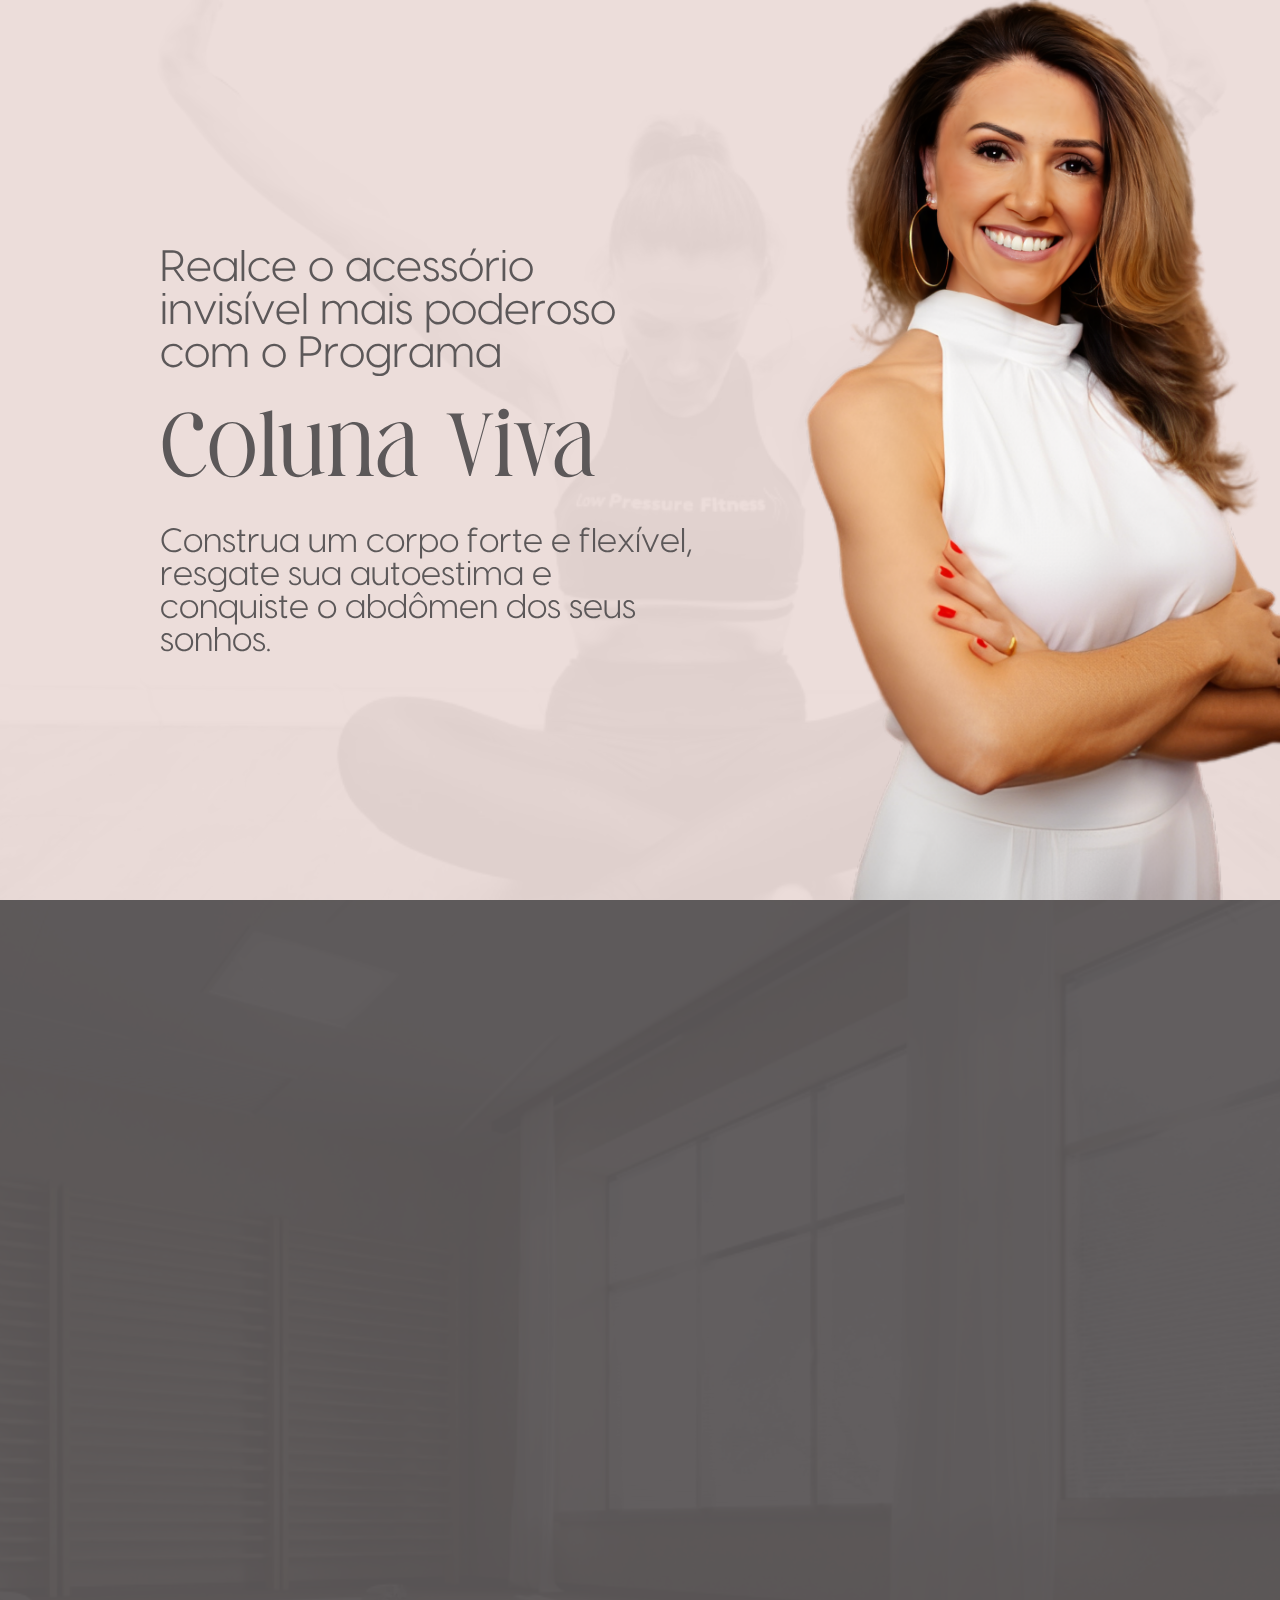
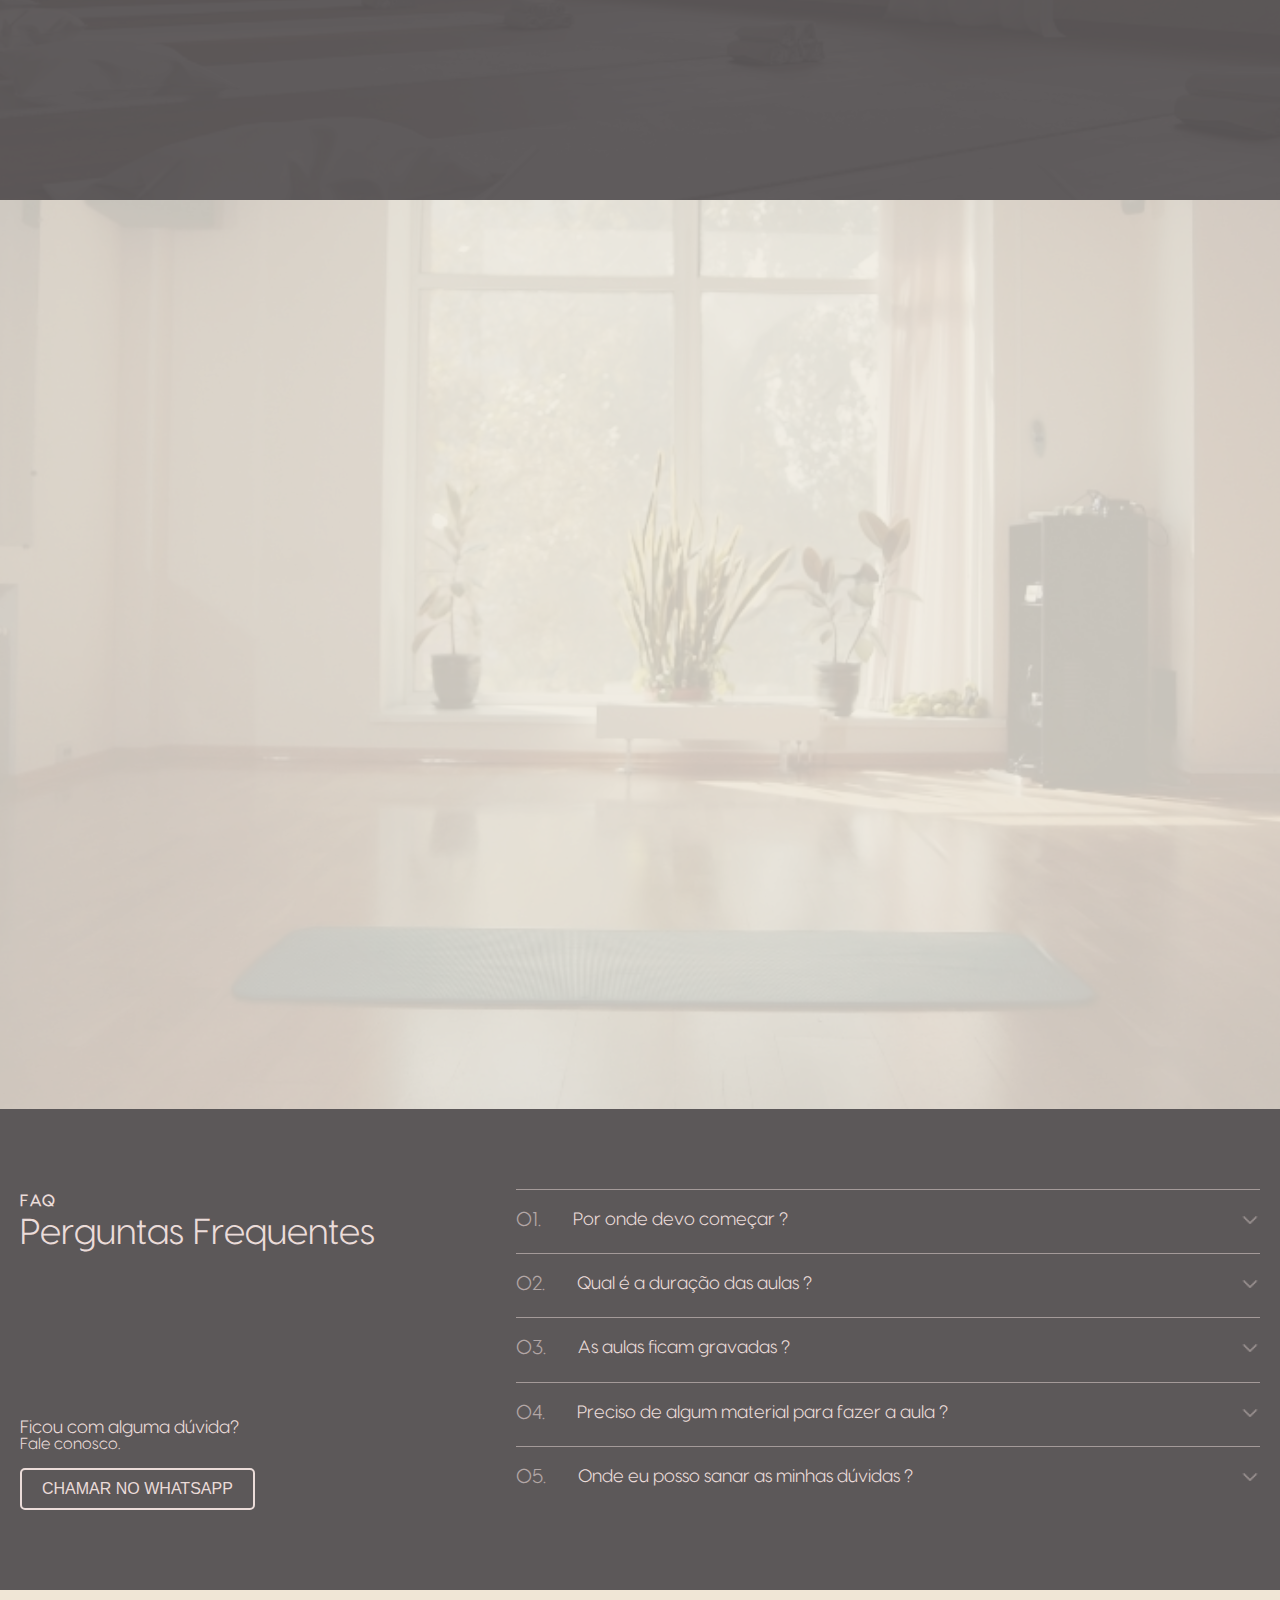
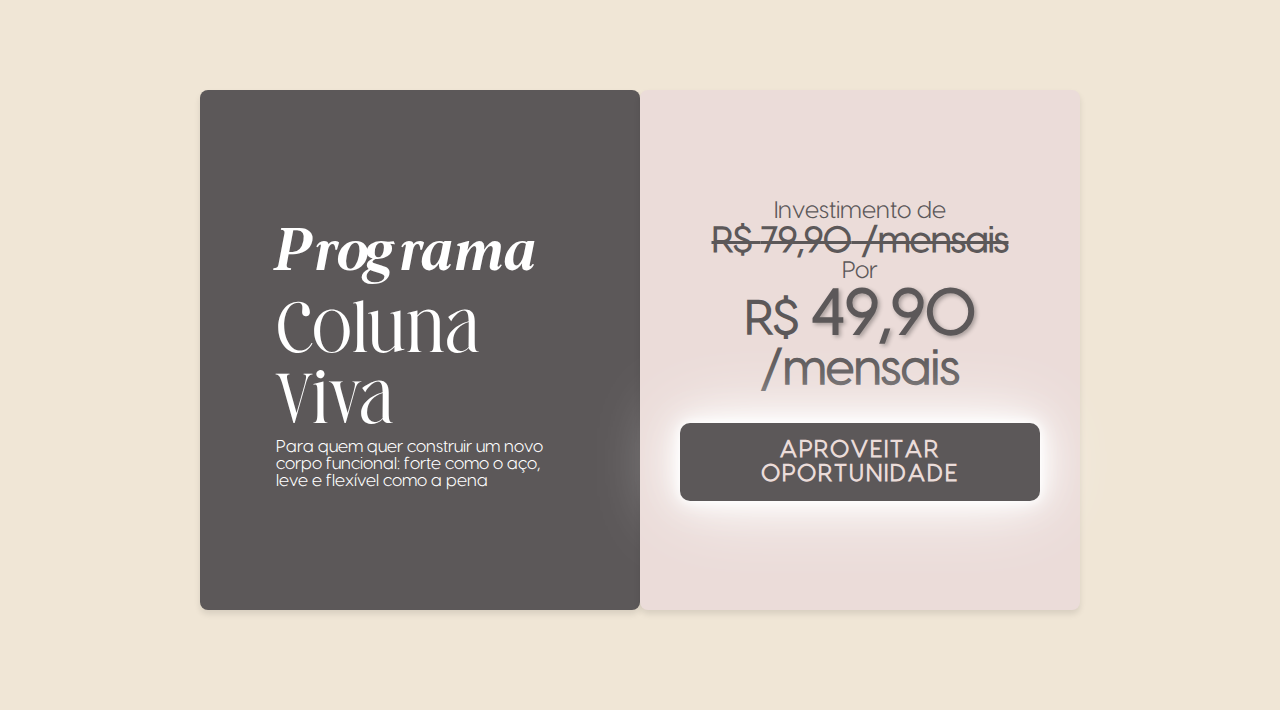
==== index.html @ 8fdce00d "Add section time in index, css and proprety in main. Update section inscription and update css and a" ====
<!DOCTYPE html>
<html lang="pt-BR">
  <head>
    <meta charset="UTF-8" />
    <meta name="viewport" content="width=device-width, initial-scale=1.0" />

    <meta
      property="og:title"
      content="Contato - Fisioterapeuta Ale Sanguitão"
    />
    <meta
      property="og:description"
      content="Entre em contato com a Fisioterapeuta Ale Sanguitão para agendamentos."
    />
    <meta
      name="description"
      content="Fisioterapeuta Ale Sanguitão - Especialista em Reeducação Postural Global (RPG)"
    />
    <meta name="keywords" content="Fisioterapeuta, Ale Sanguitão" />
    <meta name="author" content="Ale Sanguitão" />

    <!-- <link rel="apple-touch-icon" sizes="180x180" href="favicon/apple-touch-icon.png">
    <link rel="icon" type="image/png" sizes="32x32" href="favicon/favicon-32x32.png">
    <link rel="icon" type="image/png" sizes="16x16" href="favicon/favicon-16x16.png">
    <link rel="manifest" href="favicon/site.webmanifest"> -->

    <link rel="stylesheet" href="./css/style.css" />
    <link rel="stylesheet" href="./css/responsive.css" />
    <link href="https://unpkg.com/aos@2.3.1/dist/aos.css" rel="stylesheet" />

    <title>Coluna Viva - Ale Sanguitão</title>
  </head>

  <body>
    <main>
      <section class="section-home">
        <div class="home">
          <div class="home-info">
            <div class="container">
              <p
                class="home-subtitle"
                data-aos="fade-right"
                data-aos-duration="500"
                data-aos-delay="200"
              >
                Realce o acessório invisível mais poderoso com o Programa
              </p>
              <p
                class="home-title"
                data-aos="fade-right"
                data-aos-duration="1000"
                data-aos-delay="300"
              >
                Coluna Viva
              </p>
              <p
                class="home-paragrafh"
                data-aos="fade-right"
                data-aos-duration="1500"
                data-aos-delay="400"
              >
                Construa um corpo forte e flexível, resgate sua autoestima e
                conquiste o abdômen dos seus sonhos.
              </p>
            </div>
          </div>
          <div class="home-img">
            <picture>
              <source
                media="(max-width: 768px)"
                srcset="./assets/imagens/Ale-Sanguao-1266.png"
              />
              <source
                media="(max-width: 769px)"
                srcset="./assets/imagens/Ale-Sanguao.png.jpg"
              />
              <img src="./assets/imagens/Ale-Sanguao.png" alt="Imagem" />
            </picture>
          </div>
        </div>
      </section>

      <section class="section-about">
        <div class="about">
          <div
            class="about-title"
            data-aos="fade-down"
            data-aos-anchor-placement="center-center"
          >
            <h1>O QUE É O PROGRAMA COLUNA VIVA?</h1>
          </div>
          <div class="about-info">
            <div
              class="about-info-borda-curva"
              data-aos="fade-right"
              data-aos-duration="1000"
              data-aos-delay="300"
            >
              <img
                class="imagem"
                src="./assets/imagens/icone1.png"
                alt="Ícone"
              />
              <p>
                ASSINATURA <strong>EXCLUSIVA</strong> DE AULAS DETALHADAS PARA
                <strong>MELHORAR SUA POSTURA.</strong>
              </p>
            </div>
            <div
              class="about-info-borda-curva"
              data-aos="fade-up"
              data-aos-duration="1000"
              data-aos-delay="400"
            >
              <img
                class="imagem2"
                src="./assets/imagens/icone2.png"
                alt="Ícone"
              />
              <p>
                TER UMA IMAGEM DE <strong>ELEGÂNCIA,</strong> E AUMENTAR A SUA
                AUTOESTIMA, COM UMA POSTURA <strong>MAIS CONFIANTE.</strong>
              </p>
            </div>
            <div
              class="about-info-borda-curva"
              class="curva3"
              data-aos="fade-up"
              data-aos-duration="1000"
              data-aos-delay="400"
            >
              <img
                class="imagem3"
                src="./assets/imagens/icone3.png"
                alt="Ícone"
              />
              <p class="paragrafh3">
                NOTARÁ DIMINUIÇÃO DE <strong>DORES</strong> NAS COSTAS,
                <strong>MELHORA</strong> NA
                <strong
                  >RESPIRAÇÃO, CIRCULAÇÃO E REDUZIR ATÉ 12CM NA CIRCUNFERÊNCIA
                  ABDOMINAL.</strong
                >
              </p>
            </div>
            <div
              class="about-info-borda-curva"
              data-aos="fade-left"
              data-aos-duration="1000"
              data-aos-delay="500"
            >
              <img
                class="imagem4"
                src="./assets/imagens/icone4.png"
                alt="Ícone"
              />
              <p>
                TERÁ TRANSFORMAÇÃO FÍSICA <strong>NOTÁVEL</strong>, FOCADA NA
                REEDUCAÇÃO POSTURAL, E
                <strong>FORTALECIMENTO ABDOMINAL.</strong>
              </p>
            </div>
          </div>
        </div>
      </section>

      <section class="section-services">
        <div class="services">
          <div
            class="services-img"
            data-aos="fade-right"
            data-aos-duration="2000"
            data-aos-delay="200"
          >
            <img
              class="services-imagem-2"
              src="./assets/imagens/planta.png"
              alt="Ale Sanguão"
            />
            <img
              class="services-imagem1"
              src="./assets/imagens/Ale-Postura.png"
              alt="Ale Sanguão"
            />
          </div>
          <div class="services-info">
            <div
              class="content"
              data-aos="fade-left"
              data-aos-duration="2000"
              data-aos-delay="300"
            >
              <p>
                <strong>Ale Sanguitão</strong>, sua guia neste caminho de
                transformação, é uma
                <strong>fisioterapeuta com 17 anos de experiência</strong> e uma
                <strong>sólida formação acadêmica.</strong>
              </p>
              <p>
                Graduada pela
                <strong>Universidade de Caxias do Sul em 2007</strong>,
                <strong>Ale</strong> é <strong>especialista</strong> em
                <strong>Reeducação Postural.</strong> E possui
                <strong>certificação internacional</strong> em
                <strong>Pilates e LPF pela Polestar Education.</strong>
              </p>
              <p>
                Sua expertise vai além, incluindo
                <strong>certificações internacionais</strong> em
                <strong>Isostretching</strong>,
                <strong>Pilates para Gestantes</strong> e
                <strong>Pós-parto</strong>, <strong>Cross Pilates</strong> e
                <strong>Low Pressure Fitness (LPF)</strong>, uma técnica
                inovadora para o <strong>fortalecimento do core</strong> e
                <strong>melhoria da postura.</strong>
              </p>
            </div>
          </div>
        </div>
      </section>

      <section class="section-faqs">
        <div class="faqs">
          <div class="faqs-container">
            <div class="faq-title">
              <div>
                <span>FAQ</span>
                <h2>Perguntas Frequentes</h2>
              </div>
              <div class="faq-duvida">
                <div>
                  <p>Ficou com alguma dúvida?</p>
                  <p>Fale conosco.</p>
                </div>
                <div>
                  <a
                    href="https://api.whatsapp.com/send?phone=554792561700&text=Olá,%20Ale%20Sanguitão%0AConte-me%20mais%20sobre%20o%20programa"
                    target="_blank"
                    ><button>CHAMAR NO WHATSAPP</button></a
                  >
                </div>
              </div>
            </div>
            <div class="faq-info">
              <div class="faq-content">
                <div class="faq" onclick="p(1, this)">
                  <span class="faq-number">01.</span>
                  <div class="faq-question-and-seta">
                    <p class="faq-question">Por onde devo começar ?</p>
                    <img
                      src="./assets/imagens/seta-para-baixo.png"
                      alt="Seta"
                    />
                  </div>
                </div>
                <p id="p1" class="faq-response">
                  Comece com a aula 1 e faça até a aula 10, após você já estará
                  apta para participar das aulas ao vivo.
                </p>
              </div>

              <div class="faq-content">
                <div class="faq" onclick="p(2, this)">
                  <span class="faq-number">02.</span>
                  <div class="faq-question-and-seta">
                    <p class="faq-question">Qual é a duração das aulas ?</p>
                    <img
                      src="./assets/imagens/seta-para-baixo.png"
                      alt="Seta"
                    />
                  </div>
                </div>
                <p id="p2" class="faq-response">
                  50 minutos de aula, toda sexta-feira às 7h, pelo
                  @colunavivateam.
                </p>
              </div>

              <div class="faq-content">
                <div class="faq" onclick="p(3, this)">
                  <span class="faq-number">03.</span>
                  <div class="faq-question-and-seta">
                    <p class="faq-question">As aulas ficam gravadas ?</p>
                    <img
                      src="./assets/imagens/seta-para-baixo.png"
                      alt="Seta"
                    />
                  </div>
                </div>
                <p id="p3" class="faq-response">
                  Todas as aulas são gravadas e disponibilizadas logo após o
                  encerramento da aula ao vivo, e estão numeradas em sequência.
                  Você também terá acesso ao grupo de tarefas diárias no
                  WhatsApp.
                </p>
              </div>

              <div class="faq-content">
                <div class="faq" onclick="p(4, this)">
                  <span class="faq-number">04.</span>
                  <div class="faq-question-and-seta">
                    <p class="faq-question">
                      Preciso de algum material para fazer a aula ?
                    </p>
                    <img
                      src="./assets/imagens/seta-para-baixo.png"
                      alt="Seta"
                    />
                  </div>
                </div>
                <p id="p4" class="faq-response">
                  <span>Apenas um colchonete</span>
                  Todos os exercícios são realizados com o peso do seu próprio
                  corpo e com coisas que você tem na sua casa, exemplo: cadeira,
                  toalha de banho , garrafa plástica …
                </p>
              </div>

              <div class="faq-content">
                <div class="faq" onclick="p(5, this)">
                  <span class="faq-number">05.</span>
                  <div class="faq-question-and-seta">
                    <p class="faq-question">
                      Onde eu posso sanar as minhas dúvidas ?
                    </p>
                    <img
                      src="./assets/imagens/seta-para-baixo.png"
                      alt="Seta"
                    />
                  </div>
                </div>
                <p id="p5" class="faq-response">
                  Deixando seu comentário em cada aula, e o mais breve possível
                  você será respondida ali mesmo.
                </p>
              </div>
            </div>
          </div>
        </div>
      </section>

      <section class="section-inscripton">
        <div class="inscripton-info">
          <div class="inscripton-info-header">
            <p class="inscripton-info-header-subtitle">Programa</p>
            <p class="inscripton-info-header-title">Coluna Viva</p>
            <p class="inscripton-info-header-paragrafh">
              Para quem quer construir um novo corpo funcional: forte como o
              aço, leve e flexível como a pena
            </p>
          </div>
        </div>

        <div class="inscripton-oferta">
          <div class="oferta-conteudo">
            <span class="oferta-investimento-titulo">Investimento de</span>
            <p class="oferta-preco-antigo">R$ <span>79,90</span> /mensais</p>
            <p class="oferta-desconto-texto">Por</p>
            <p class="oferta-preco-novo">R$ <span>49,90</span> /mensais</p>
            <a href="#" target="_blank">
              <button>APROVEITAR OPORTUNIDADE</button>
            </a>
          </div>
        </div>
      </section>

      <div class="timer-bar" id="timer-bar">
        <h2>Aproveite antes que acabe: <span id="timer"></span></h2>
      </div>
    </main>

    <script src="https://unpkg.com/aos@2.3.1/dist/aos.js"></script>
    <script src="./js/main.js"></script>
  </body>
</html>
---- css/style.css ----
@font-face {
  font-family: "Visby Regular";
  font-style: normal;
  font-weight: normal;
  src: local("Visby Regular"),
    url("../assets/fonts/visby/VisbyRegular.woff") format("woff");
}

@font-face {
  font-family: "Dating Historia Regular";
  font-style: normal;
  font-weight: normal;
  src: local("Dating Historia Regular"),
    url("../assets/fonts/dating/DatingHistoria-Regular.woff") format("woff");
}

@font-face {
  font-family: "Frontis Bold Italic";
  font-style: normal;
  font-weight: normal;
  src: local("Frontis Bold Italic"),
    url("../assets/fonts/frontis/Frontis-BoldItalic.woff") format("woff");
}

* {
  margin: 0;
  padding: 0;
  box-sizing: border-box;
  -webkit-tap-highlight-color: transparent;
}

html {
  scroll-behavior: smooth;
  font-family: "Visby Regular", sans-serif;
}

body {
  user-select: none;
  overflow-x: hidden;
}

::-webkit-scrollbar {
  width: 12px;
}

::-webkit-scrollbar-track {
  background-color: #f1f1f1;
}

::-webkit-scrollbar-thumb {
  background-color: #888;
  border-radius: 6px;
}

::-webkit-scrollbar-thumb:hover {
  background-color: #555;
}

.section-home {
  position: relative;
  background: #ebdcd9;
  height: 100vh;
  z-index: 1;
}

.section-home::before {
  content: "";
  position: absolute;
  top: 0;
  left: 0;
  right: 0;
  bottom: 0;
  background-image: url(../assets/imagens/background-home.png);
  background-position: center;
  background-repeat: no-repeat;
  background-size: cover;
  opacity: 0.05;
  z-index: -1;
}

.home {
  display: flex;
  align-items: center;
  justify-content: space-between;
}

.home-info {
  width: 100%;
}

.container {
  display: flex;
  flex-direction: column;
  width: 100%;
  gap: 30px;
  margin-left: 10rem;
  color: #5c5859;
}

.home-info .home-title {
  font-family: "Dating Historia Regular";
  font-size: 94px;
  font-weight: 500;
}

.home-info .home-subtitle {
  width: 60%;
  font-size: 44px;
}

.home-info .home-paragrafh {
  width: 70%;
  font-size: 34px;
}

.home-img img {
  height: 100vh;
  max-width: 100vw;
}

.section-about {
  position: relative;
  background: #5c5859;
  height: 100vh;
  z-index: 1;
}

.section-about::before {
  content: "";
  position: absolute;
  top: 0;
  left: 0;
  right: 0;
  bottom: 0;
  background-image: url(../assets/imagens/background-about.png);
  background-position: center;
  background-repeat: no-repeat;
  background-size: cover;
  opacity: 0.04;
  z-index: -1;
}

.about {
  display: flex;
  align-items: center;
  justify-content: center;
  flex-direction: column;
  height: 100vh;
}

.about-title {
  padding: 1rem;
  border: 1px solid #ebdcd9;
  border-radius: 30px;
}

.about-title h1 {
  color: #ebdcd9;
}

.about-info {
  display: flex;
  align-items: center;
  justify-content: center;
  flex-direction: row;
  flex-wrap: wrap;
  padding-top: 5rem;
  gap: 5rem;
}

.about-info .about-info-borda-curva {
  position: relative;
  width: 290px;
  height: 280px;
  border: 2px solid #ebdcd9;
  border-radius: 50% / 50% 50% 0 0;
  text-align: center;
  padding: 10px;
  color: #ebdcd9;
  display: flex;
  flex-direction: column;
  justify-content: center;
  align-items: center;
}

.about-info .about-info-borda-curva p {
  font-size: 22px;
  margin: 10px 0;
}

.about-info .about-info-borda-curva .paragrafh3 {
  font-size: 20px;
}

.about-info .about-info-borda-curva img {
  width: 50px;
  height: auto;
  margin-bottom: 5px;
}

.about-info .about-info-borda-curva .imagem {
  width: 60px;
  height: auto;
}

.about-info .about-info-borda-curva .imagem2 {
  width: 60px;
  height: 90px;
}

.about-info .about-info-borda-curva .imagem3 {
  width: 84px;
  height: 88px;
}

.about-info .about-info-borda-curva .imagem4 {
  width: 40px;
  height: 90px;
}

.section-services {
  position: relative;
  background: #f0ebe1;
  height: 101vh;
  z-index: 1;
}

.section-services::before {
  content: "";
  position: absolute;
  top: 0;
  left: 0;
  right: 0;
  bottom: 0;
  background-image: url(../assets/imagens/background-services.png);
  background-position: center;
  background-repeat: no-repeat;
  background-size: cover;
  opacity: 0.17;
  z-index: -1;
}

.services {
  display: flex;
  align-items: center;
  justify-content: space-between;
}

.services-info {
  display: flex;
  align-items: center;
  justify-content: center;
  width: 100%;
}

.content {
  display: flex;
  flex-direction: column;
  width: 80%;
  gap: 20px;
  color: #5c5859;
  font-size: 26px;
}

.services-img {
  position: relative;
  z-index: 1;
}

.services-img img {
  height: 100vh;
  max-width: 100vw;
}

.services-imagem-2 {
  position: absolute;
  top: 0;
  left: 0;
  right: 0;
  bottom: 0;
  z-index: -1;
  object-fit: cover;
}

.section-faqs {
  background: #5c5859;
  padding: 5rem 0 5rem 0;
}

.faqs {
  max-width: 1440px;
  margin: 0 auto 0 auto;
  padding: 0 1.25rem 0 1.25rem;
}

.faqs-container {
  display: flex;
  flex-direction: row;
  justify-content: space-between;
  color: #ebdcd9;
}

.faq-title {
  display: flex;
  flex-direction: column;
  align-items: flex-start;
  justify-content: space-between;
  gap: 1rem;
}

.faq-title span {
  font-size: 1rem;
  line-height: 1.5rem;
  letter-spacing: 0.1em;
  font-weight: 700;
  --tw-text-opacity: 1;
  color: rgb(235 220 217 / var(--tw-text-opacity));
}

.faq-title h2 {
  font-size: 2.25rem;
  line-height: 2.5rem;
  text-align: start;
  --tw-text-opacity: 1;
  color: rgb(235 220 217 / var(--tw-text-opacity));
  font-weight: 500;
}

.faq-info {
  display: flex;
  flex-direction: column;
  width: 60%;
}

.faq {
  display: flex;
  border-top: 1px solid rgba(235, 220, 217, 0.5);
  padding: 1rem 0 0.5rem 0;
  width: 100%;
  gap: 2rem;
  align-items: center;
  cursor: pointer;
}

.faq:hover .faq-number {
  opacity: 1;
}

.faq:hover img {
  opacity: 1;
}

.faq-number {
  font-size: 1.25rem;
  line-height: 1.75rem;
  font-weight: 500;
  opacity: 0.6;
  transition: opacity 0.5s ease;
}

.faq-number-opacity {
  opacity: 1;
}

.faq-question {
  text-align: start;
  font-size: 1.125rem;
  line-height: 1.75rem;
  font-weight: 500;
}

.faq-question-and-seta {
  width: 100%;
  display: flex;
  align-items: center;
  justify-content: space-between;
}

.faq img {
  width: 20px;
  opacity: 0.6;
  transition: opacity 0.5s ease, transform 0.3s ease;
  transform: rotate(0deg);
}

.faq .seta {
  opacity: 1;
  transition: opacity 0.5s ease, transform 0.3s ease;
  transform: rotate(180deg);
}

.faq:hover img {
  opacity: 1;
}

.faq-response {
  font-size: 16px;
  font-weight: 400;
  opacity: 0;
  padding: 0.5rem 0rem 0.2rem 0rem;

  max-height: 0;
  overflow: hidden;
  visibility: hidden;
  transition: max-height 0.5s ease, opacity 0.3s ease, visibility 0s 0.5s,
    padding 0.5s;
}

.faq-p {
  max-height: 500px;
  opacity: 0.9;
  visibility: visible;
  transition: max-height 3s ease, opacity 0.3s ease, visibility 0s 0s,
    padding 0.8s;
  padding: 1rem 1rem 1rem 2rem;
}

#p4 {
  display: flex;
  flex-direction: column;
}

.faq-title .faq-duvida {
  width: 100%;
  display: flex;
  flex-direction: column;
  gap: 1rem;
}

.faq-duvida p:nth-child(1) {
  font-size: 18px;
}

.faq-duvida p:nth-child(2) {
  font-size: 16px;
}

.faq-title .faq-duvida button {
  background-color: #5c5859;
  color: #ebdcd9;
  border: 2px solid #ebdcd9;
  padding: 10px 20px;
  font-size: 16px;
  border-radius: 5px;
  cursor: pointer;
  transition: background-color 0.3s ease, color 0.3s ease;
}

.faq-title .faq-duvida button:hover {
  background-color: #ebdcd9;
  color: #5c5859;
}

/* 
.section-inscripton {
  position: relative;
  height: 50vh;
  display: flex;
  justify-content: center;
  align-items: center;
  padding: 20px;
  text-align: center;
  background: #ebdcd9;
  color: #5c5859;
  z-index: 1;
}

.section-inscripton::before {
  content: "";
  position: absolute;
  top: 0;
  left: 0;
  right: 0;
  bottom: 0;
  background-image: url(../assets/imagens/background-inscription.jpg);
  background-position: center;
  background-repeat: no-repeat;
  background-size: cover;
  opacity: 0.06;
  z-index: -1;
}

.inscripton-title h2 {
  font-size: 36px;
  color: #5c5859;
  margin-bottom: 1rem;
}

.inscripton-title h3 {
  font-size: 28px;
  line-height: 1.4;
  color: #5c5859;
  margin-bottom: 2rem;
}

.inscripton-button {
  display: flex;
  justify-content: center;
}

.inscripton-button button {
  background-color: #5c5859;
  color: #ebdcd9;
  font-family: "Visby Regular", sans-serif;
  font-size: 18px;
  font-weight: 600;
  padding: 12px 28px;
  border: 2px solid #5c5859;
  border-radius: 25px;
  cursor: pointer;
  transition: background-color 0.3s ease, color 0.3s ease, transform 0.2s ease;
}

.inscripton-button button:hover {
  background-color: #ebdcd9;
  color: #5c5859;
  transform: scale(1.05);
}

.inscripton-button button:focus {
  outline: none;
  box-shadow: 0 0 10px rgba(235, 220, 217, 0.5);
} */

.section-inscripton {
  position: relative;
  height: 80vh;
  width: 100%;
  display: flex;
  justify-content: center;
  align-items: center;
  padding: 100px 200px 100px 200px;
  background: #f0e6d6;
  z-index: 1;
}

.section-inscripton::before {
  content: "";
  position: absolute;
  top: 0;
  left: 0;
  right: 0;
  bottom: 0;
  background-image: url(../assets/imagens/background-inscription.jpg);
  background-position: center;
  background-repeat: no-repeat;
  background-size: cover;
  opacity: 0.05;
  z-index: -1;
}

.inscripton-info {
  background: #5c5859;
  color: #ffffff;
  width: 100%;
  height: 100%;
  display: flex;
  justify-content: center;
  align-items: center;
  box-shadow: 0 4px 6px rgba(0, 0, 0, 0.1);
  border-radius: 8px;
  padding: 40px;
}

.inscripton-info-header {
  width: 80%;
}

.inscripton-info .inscripton-info-header .inscripton-info-header-title {
  font-family: "Dating Historia Regular";
  font-size: 74px;
  font-weight: 500;
}

.inscripton-info .inscripton-info-header .inscripton-info-header-subtitle {
  font-size: 64px;
  font-family: "Frontis Bold Italic", sans-serif;
}

.inscripton-info .inscripton-info-header .inscripton-info-header-paragrafh {
  font-size: 17px;
}

.inscripton-oferta {
  background: #ebdcd9;
  color: #5c5859;
  width: 100%;
  height: 100%;
  display: flex;
  justify-content: center;
  align-items: center;
  box-shadow: 0 4px 6px rgba(0, 0, 0, 0.1);
  border-radius: 8px;
  padding: 40px;
}

.oferta-conteudo {
  text-align: center;
}

.oferta-investimento-titulo {
  font-size: 24px;
  color: #5c5859;
  font-weight: 400;
}

.oferta-preco-antigo {
  font-size: 36px;
  color: #5c5859;
  font-weight: bold;
  text-decoration: line-through;
}

.oferta-preco-novo {
  font-size: 48px;
  color: #5c5859;
  font-weight: bold;
}

.oferta-desconto-texto {
  font-size: 24px;
  color: #5c5859;
}

.oferta-preco-novo span {
  font-size: 64px;
  color: #5c5859;
  text-shadow: 2px 2px 4px rgba(0, 0, 0, 0.3);
}

.inscripton-oferta button {
  background-color: #5c5859;
  color: #ebdcd9;
  font-size: 24px;
  font-family: "Visby Regular", sans-serif;
  font-weight: bold;
  padding: 15px 30px;
  margin-top: 30px;
  border: none;
  border-radius: 10px;
  cursor: pointer;
  text-transform: uppercase;
  letter-spacing: 2px;
  box-shadow: 0 0 10px #ffffff, 0 0 20px #ffffff, 0 0 40px #ffffff,
    0 0 80px #ffffff;
  transition: all 0.3s ease-in-out;
}

.inscripton-oferta button:hover {
  box-shadow: 0 0 20px #ebdcd9, 0 0 40px #ebdcd9, 0 0 60px #ebdcd9,
    0 0 100px #ebdcd9;
  transform: scale(1.03);
}

.timer-bar {
  position: fixed;
  top: 0;
  left: 0;
  width: 100%;
  height: 50px;
  background-color: #5c5859;
  color: #ebdcd9;
  display: flex;
  align-items: center;
  justify-content: center;
  box-shadow: 0px 4px 6px rgba(0, 0, 0, 0.1);
  z-index: 1000;
  opacity: 0;
  pointer-events: none;
  transition: opacity 0.3s ease-in-out;
}

.timer-bar.visible {
  opacity: 1;
  pointer-events: auto;
}

h2 {
  font-size: 24px;
}

#timer {
  font-weight: bold;
  font-size: 24px;
}
---- css/responsive.css ----
@media (max-width: 1266px) {
  .container {
    margin-left: 3rem;
  }

  .home-info .home-title {
    font-size: 80px;
  }

  .home-info .home-subtitle {
    width: 90%;
    font-size: 38px;
  }

  .home-info .home-paragrafh {
    width: 80%;
    font-size: 28px;
  }

  .home-img img {
    height: 100vh;
  }

  .about-info {
    padding-top: 5rem;
    gap: 3rem;
  }

  .section-services {
    display: flex;
    align-items: center;
    justify-content: center;
    height: auto;
  }

  .services {
    flex-direction: column;
    align-items: center;
    justify-content: center;
  }

  .services-info {
    margin: 50px 0 50px 0;
  }

  .content {
    justify-content: center;
    align-items: center;
    width: 95%;
    text-align: center;
    font-size: 20px;
  }

  .services-img img {
    height: 70vh;
  }

  .section-inscripton {
    position: relative;
    height: 80vh;
    width: 100%;
    display: flex;
    justify-content: center;
    align-items: center;
    padding: 50px 100px 50px 100px;
    background: #f0e6d6;
    z-index: 1;
  }
}

@media (max-width: 768px) {
  .home {
    flex-direction: column;
    gap: 50px;
    text-align: center;
    padding-top: 5px;
  }

  .container {
    align-items: center;
    margin-left: 0rem;
  }

  .home-info .home-title {
    font-size: 80px;
  }

  .home-info .home-subtitle {
    width: 80%;
    font-size: 38px;
  }

  .home-info .home-paragrafh {
    width: 95%;
    font-size: 28px;
  }

  .home-img img {
    height: 60vh;
  }

  .about-info {
    padding-top: 4rem;
    gap: 1rem;
  }

  .about-info .about-info-borda-curva {
    width: 240px;
    height: 230px;
    padding: 8px;
  }

  .about-info .about-info-borda-curva:nth-child(3) {
    width: 250px;
    height: 240px;
    padding: 8px;
  }

  .about-info .about-info-borda-curva:nth-child(4) {
    height: 240px;
    padding: 8px;
  }

  .about-info .about-info-borda-curva p {
    font-size: 19px;
    margin: 5px 0;
  }

  .about-info .about-info-borda-curva .paragrafh3 {
    font-size: 18px;
  }

  .about-info .about-info-borda-curva .imagem {
    width: 60px;
    height: auto;
    margin-bottom: 3px;
  }

  .about-info .about-info-borda-curva .imagem2 {
    width: 55px;
    height: 80px;
    margin-bottom: 3px;
  }

  .about-info .about-info-borda-curva .imagem3 {
    width: 78px;
    height: 80px;
    margin-bottom: 3px;
  }

  .about-info .about-info-borda-curva .imagem4 {
    width: 30px;
    height: 60px;
    margin-bottom: 0px;
    margin-top: 10px;
  }

  .services-info {
    margin: 25px 0 25px 0;
  }

  .faqs-container {
    flex-direction: column;
    align-items: center;
    justify-content: center;
    gap: 2rem;
  }

  .faq-title {
    gap: 20px;
  }

  .faq-title h2 {
    font-size: 2rem;
  }

  .faq-info {
    width: 100%;
  }

  .faq-number {
    font-size: 1.125rem;
  }

  .faq-question {
    font-size: 1rem;
  }

  .section-inscripton {
    flex-direction: column;
  }

  .inscripton-info .inscripton-info-header .inscripton-info-header-title {
    font-size: 64px;
  }

  .inscripton-info .inscripton-info-header .inscripton-info-header-subtitle {
    font-size: 54px;
  }

  .inscripton-info .inscripton-info-header .inscripton-info-header-paragrafh {
    font-size: 17px;
  }

  .oferta-preco-novo span {
    font-size: 54px;
  }

  h2 {
    font-size: 20px;
  }

  #timer {
    font-size: 20px;
  }
}

@media (max-width: 548px) {
  .home {
    padding-top: 20px;
  }

  .home-info .home-title {
    font-size: 72px;
  }

  .home-info .home-subtitle {
    width: 95%;
    font-size: 32px;
  }

  .home-info .home-paragrafh {
    font-size: 20px;
  }

  .home-img img {
    height: 61vh;
  }

  .about-info {
    padding-top: 1rem;
    flex-direction: column;
  }

  .about-title {
    margin: 5px;
    font-size: 10px;
  }

  .about-info .about-info-borda-curva {
    width: 170px;
    height: 160px;
    padding: 0;
  }

  .about-info .about-info-borda-curva:nth-child(3) {
    width: 170px;
    height: 160px;
    padding: 0;
  }

  .about-info .about-info-borda-curva:nth-child(4) {
    width: 180px;
    height: 170px;
    padding: 0;
  }

  .about-info .about-info-borda-curva p {
    font-size: 14px;
    margin: 0;
  }

  .about-info .about-info-borda-curva .paragrafh3 {
    font-size: 12px;
  }

  .about-info .about-info-borda-curva .imagem {
    width: 40px;
    height: auto;
    margin-bottom: 10px;
  }

  .about-info .about-info-borda-curva .imagem2 {
    width: 45px;
    height: 60px;
    margin-bottom: 5px;
  }

  .about-info .about-info-borda-curva .imagem3 {
    width: 55px;
    height: 60px;
    margin-bottom: 5px;
  }

  .about-info .about-info-borda-curva .imagem4 {
    width: 30px;
    height: 55px;
    margin-bottom: 3px;
    margin-top: 10px;
  }

  .services {
    overflow: hidden;
  }

  .content {
    font-size: 18px;
    padding-left: 20px;
    padding-right: 20px;
  }

  .services-img img {
    height: 60vh;
  }
/* 
  .section-inscripton {
    position: relative;
    height: 80vh;
    width: 100%;
    display: flex;
    justify-content: center;
    align-items: center;
    padding: 100px 200px 100px 200px;
    background: #f0e6d6;
    z-index: 1;
  }

  .section-inscripton::before {
    content: "";
    position: absolute;
    top: 0;
    left: 0;
    right: 0;
    bottom: 0;
    background-image: url(../assets/imagens/background-inscription.jpg);
    background-position: center;
    background-repeat: no-repeat;
    background-size: cover;
    opacity: 0.05;
    z-index: -1;
  }

  .inscripton-info {
    background: #5c5859;
    color: #ffffff;
    width: 100%;
    height: 100%;
    display: flex;
    justify-content: center;
    align-items: center;
    box-shadow: 0 4px 6px rgba(0, 0, 0, 0.1);
    border-radius: 8px;
    padding: 40px;
  }

  .inscripton-info-header {
    width: 80%;
  }

  .inscripton-info .inscripton-info-header .inscripton-info-header-title {
    font-family: "Dating Historia Regular";
    font-size: 74px;
    font-weight: 500;
  }

  .inscripton-info .inscripton-info-header .inscripton-info-header-subtitle {
    font-size: 64px;
    font-family: "Frontis Bold Italic", sans-serif;
  }

  .inscripton-info .inscripton-info-header .inscripton-info-header-paragrafh {
    font-size: 17px;
  }

  .inscripton-oferta {
    background: #ebdcd9;
    color: #5c5859;
    width: 100%;
    height: 100%;
    display: flex;
    justify-content: center;
    align-items: center;
    box-shadow: 0 4px 6px rgba(0, 0, 0, 0.1);
    border-radius: 8px;
    padding: 40px;
  }

  .oferta-conteudo {
    text-align: center;
  }

  .oferta-investimento-titulo {
    font-size: 24px;
    color: #5c5859;
    font-weight: 400;
  }

  .oferta-preco-antigo {
    font-size: 36px;
    color: #5c5859;
    font-weight: bold;
    text-decoration: line-through;
  }

  .oferta-preco-novo {
    font-size: 48px;
    color: #5c5859;
    font-weight: bold;
  }

  .oferta-desconto-texto {
    font-size: 24px;
    color: #5c5859;
  }

  .oferta-preco-novo span {
    font-size: 64px;
    color: #5c5859;
    text-shadow: 2px 2px 4px rgba(0, 0, 0, 0.3);
  }

  .inscripton-oferta button {
    background-color: #5c5859;
    color: #ebdcd9;
    font-size: 24px;
    font-family: "Visby Regular", sans-serif;
    font-weight: bold;
    padding: 15px 30px;
    margin-top: 30px;
    border: none;
    border-radius: 10px;
    cursor: pointer;
    text-transform: uppercase;
    letter-spacing: 2px;
    box-shadow: 0 0 10px #ffffff, 0 0 20px #ffffff, 0 0 40px #ffffff,
      0 0 80px #ffffff;
    transition: all 0.3s ease-in-out;
  } */

  h2 {
    font-size: 18px;
  }

  #timer {
    font-size: 18px;
  }
}

@media (max-width: 350px) {
  .home-img img {
    height: 50vh;
  }

  .content {
    font-size: 16px;
  }

  .home-img img {
    height: 40vh;
  }

  .services-img img {
    height: 40vh;
  }
}
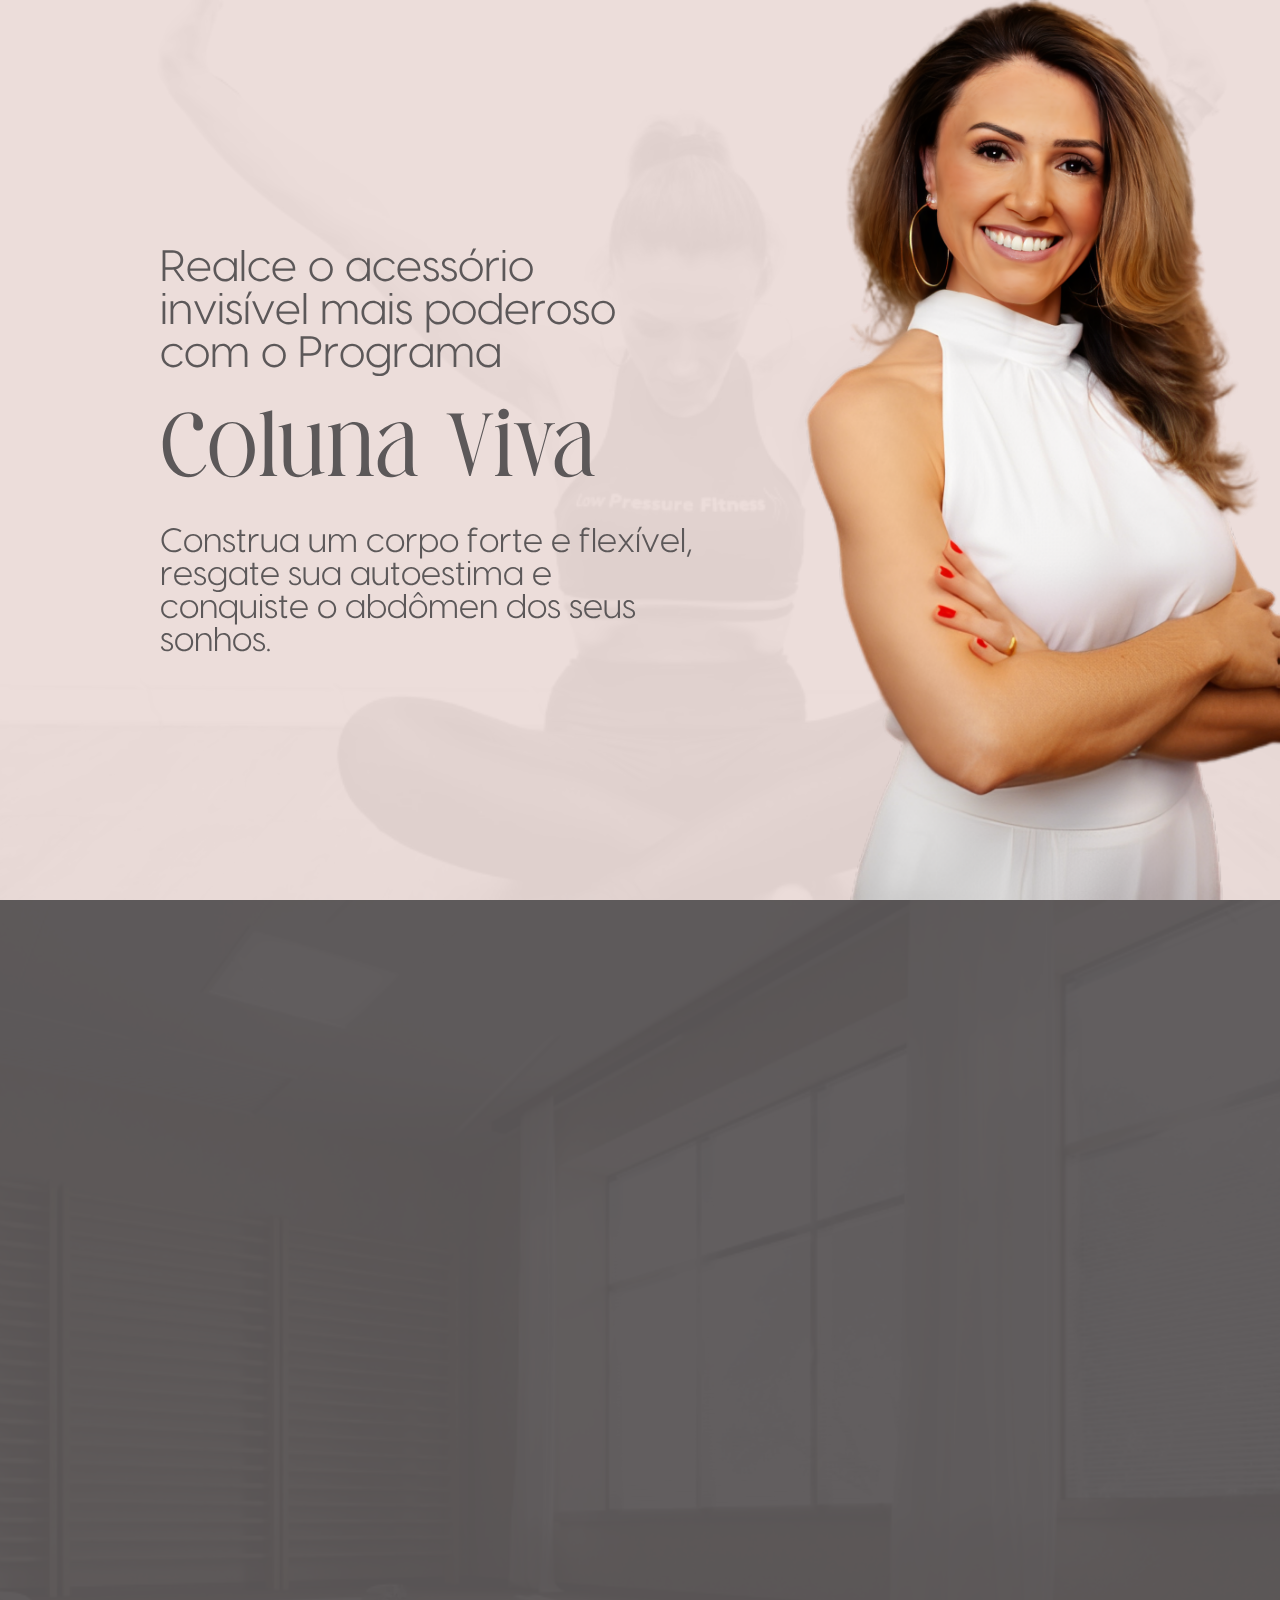
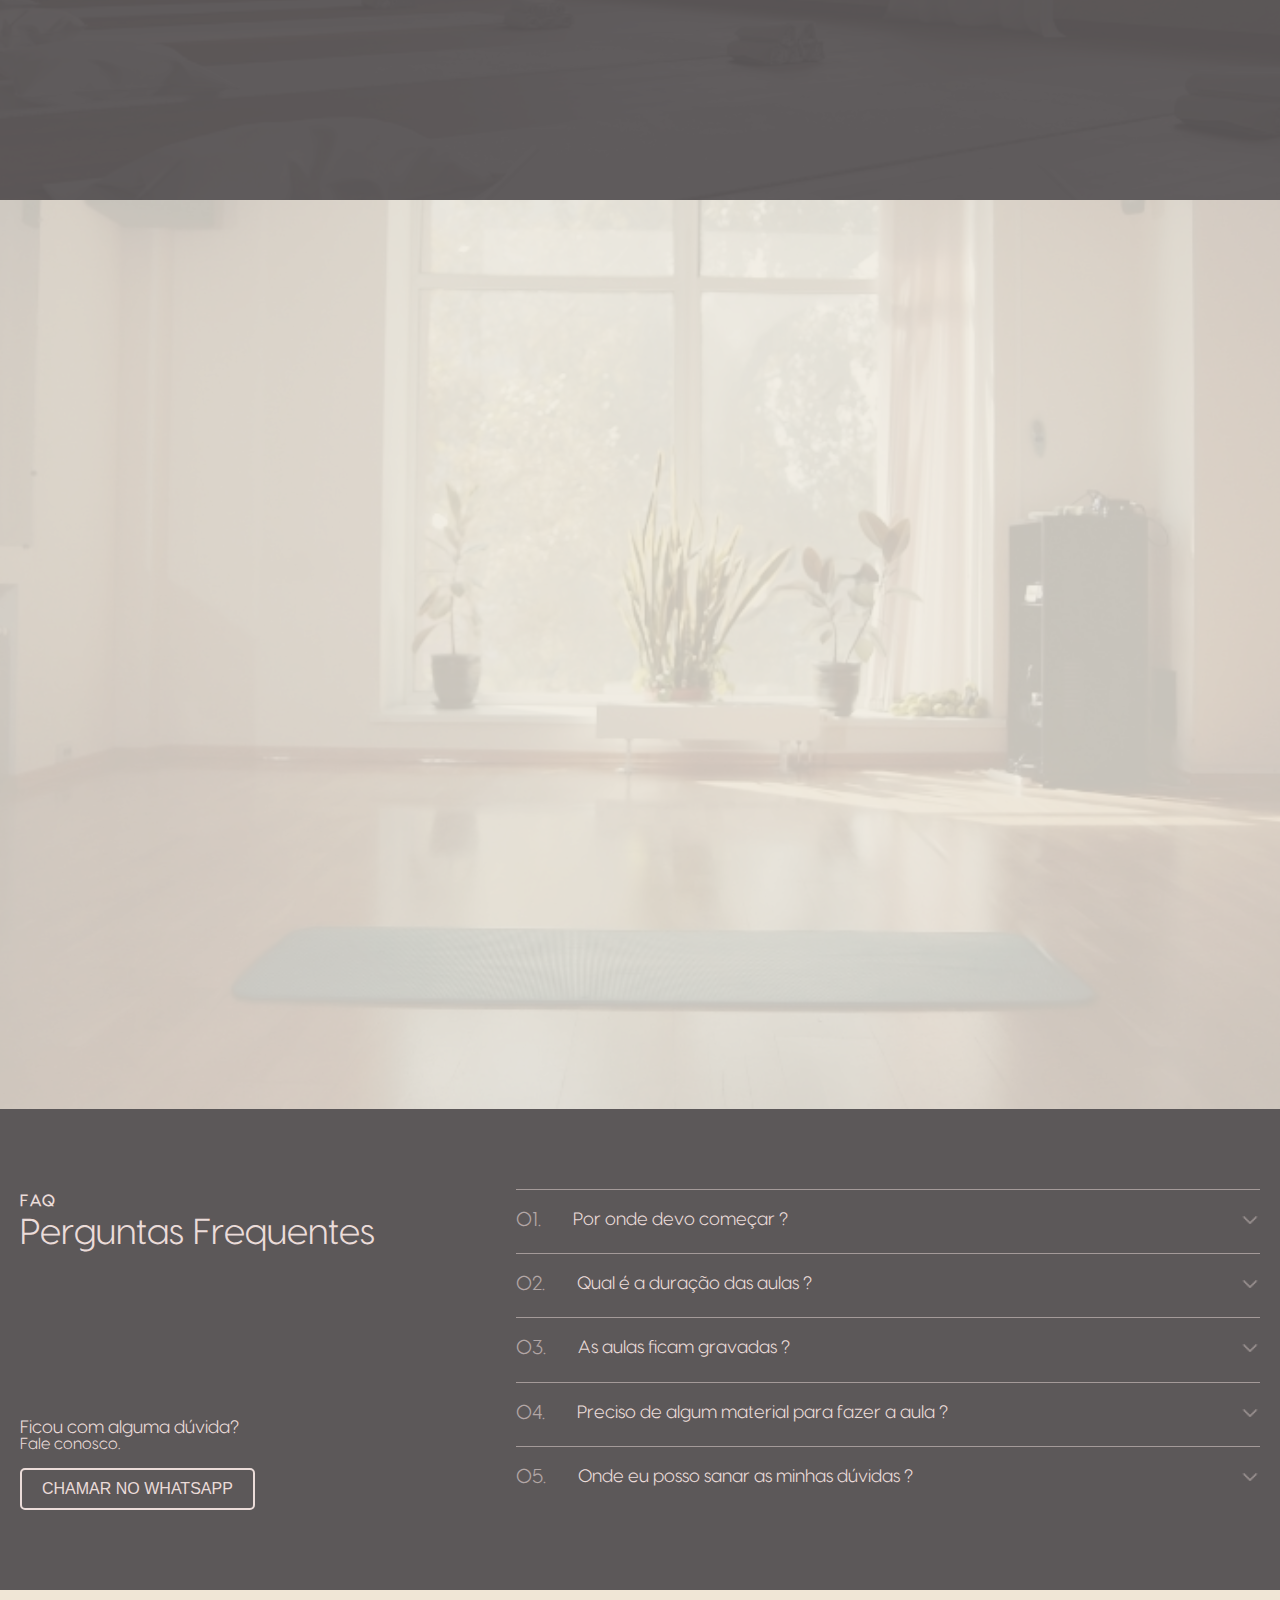
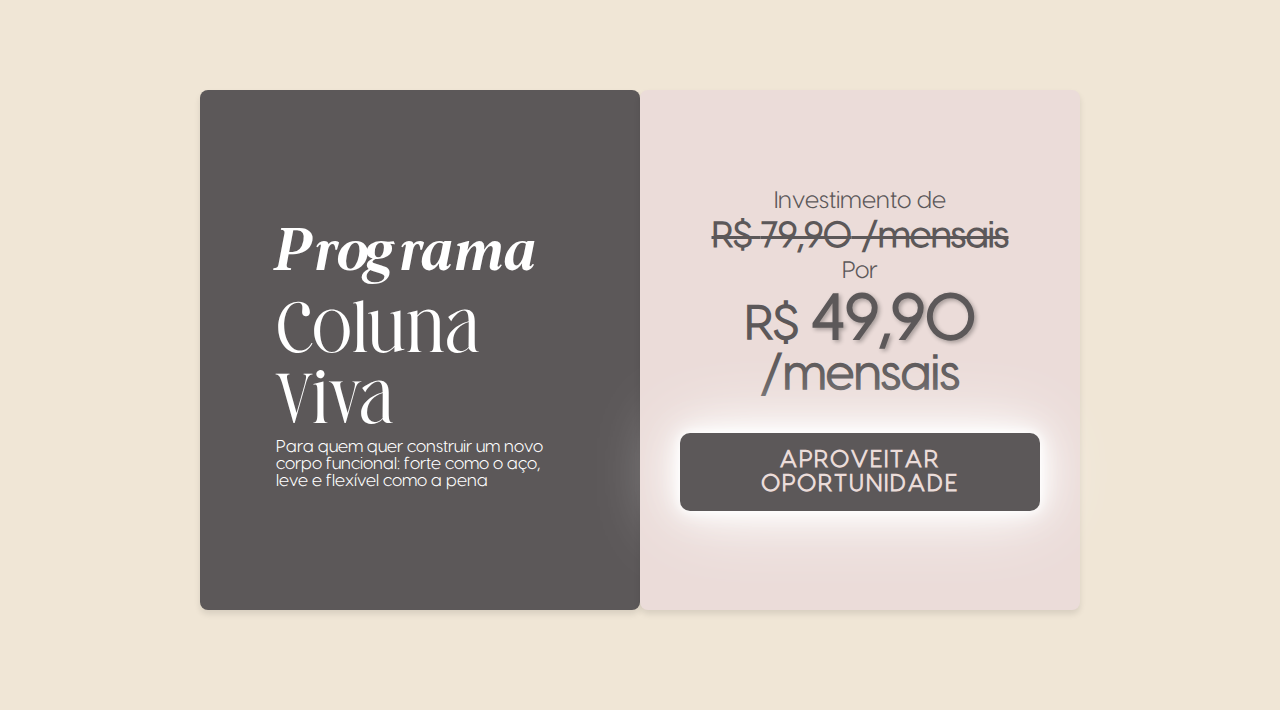
==== commit 5274e476: "Update" ====
--- a/index.html
+++ b/index.html
@@ -4,10 +4,7 @@
     <meta charset="UTF-8" />
     <meta name="viewport" content="width=device-width, initial-scale=1.0" />
 
-    <meta
-      property="og:title"
-      content="Contato - Fisioterapeuta Ale Sanguitão"
-    />
+    <meta property="og:title" content="Fisioterapeuta Ale Sanguitão" />
     <meta
       property="og:description"
       content="Entre em contato com a Fisioterapeuta Ale Sanguitão para agendamentos."
--- a/css/style.css
+++ b/css/style.css
@@ -451,77 +451,6 @@
   color: #5c5859;
 }
 
-/* 
-.section-inscripton {
-  position: relative;
-  height: 50vh;
-  display: flex;
-  justify-content: center;
-  align-items: center;
-  padding: 20px;
-  text-align: center;
-  background: #ebdcd9;
-  color: #5c5859;
-  z-index: 1;
-}
-
-.section-inscripton::before {
-  content: "";
-  position: absolute;
-  top: 0;
-  left: 0;
-  right: 0;
-  bottom: 0;
-  background-image: url(../assets/imagens/background-inscription.jpg);
-  background-position: center;
-  background-repeat: no-repeat;
-  background-size: cover;
-  opacity: 0.06;
-  z-index: -1;
-}
-
-.inscripton-title h2 {
-  font-size: 36px;
-  color: #5c5859;
-  margin-bottom: 1rem;
-}
-
-.inscripton-title h3 {
-  font-size: 28px;
-  line-height: 1.4;
-  color: #5c5859;
-  margin-bottom: 2rem;
-}
-
-.inscripton-button {
-  display: flex;
-  justify-content: center;
-}
-
-.inscripton-button button {
-  background-color: #5c5859;
-  color: #ebdcd9;
-  font-family: "Visby Regular", sans-serif;
-  font-size: 18px;
-  font-weight: 600;
-  padding: 12px 28px;
-  border: 2px solid #5c5859;
-  border-radius: 25px;
-  cursor: pointer;
-  transition: background-color 0.3s ease, color 0.3s ease, transform 0.2s ease;
-}
-
-.inscripton-button button:hover {
-  background-color: #ebdcd9;
-  color: #5c5859;
-  transform: scale(1.05);
-}
-
-.inscripton-button button:focus {
-  outline: none;
-  box-shadow: 0 0 10px rgba(235, 220, 217, 0.5);
-} */
-
 .section-inscripton {
   position: relative;
   height: 80vh;
@@ -596,6 +525,9 @@
 
 .oferta-conteudo {
   text-align: center;
+  display: flex;
+  flex-direction: column;
+  gap: 5px;
 }
 
 .oferta-investimento-titulo {
@@ -639,7 +571,6 @@
   border: none;
   border-radius: 10px;
   cursor: pointer;
-  text-transform: uppercase;
   letter-spacing: 2px;
   box-shadow: 0 0 10px #ffffff, 0 0 20px #ffffff, 0 0 40px #ffffff,
     0 0 80px #ffffff;
@@ -652,14 +583,19 @@
   transform: scale(1.03);
 }
 
+.inscripton-oferta button:focus {
+  outline: none;
+  box-shadow: 0 0 10px rgba(235, 220, 217, 0.5);
+}
+
 .timer-bar {
   position: fixed;
   top: 0;
   left: 0;
   width: 100%;
   height: 50px;
-  background-color: #5c5859;
-  color: #ebdcd9;
+  background-color: rgba(255, 0, 0, 0.7);
+  color: #fff;
   display: flex;
   align-items: center;
   justify-content: center;
@@ -682,4 +618,4 @@
 #timer {
   font-weight: bold;
   font-size: 24px;
-}+}
--- a/css/responsive.css
+++ b/css/responsive.css
@@ -56,15 +56,7 @@
   }
 
   .section-inscripton {
-    position: relative;
-    height: 80vh;
-    width: 100%;
-    display: flex;
-    justify-content: center;
-    align-items: center;
     padding: 50px 100px 50px 100px;
-    background: #f0e6d6;
-    z-index: 1;
   }
 }
 
@@ -206,6 +198,11 @@
     font-size: 54px;
   }
 
+  .inscripton-oferta button {
+    box-shadow: 0 0 5px #ffffff, 0 0 10px #ffffff, 0 0 20px #ffffff,
+      0 0 60px #ffffff;
+  }
+
   h2 {
     font-size: 20px;
   }
@@ -312,130 +309,56 @@
   .services-img img {
     height: 60vh;
   }
-/* 
+
   .section-inscripton {
-    position: relative;
-    height: 80vh;
-    width: 100%;
-    display: flex;
-    justify-content: center;
-    align-items: center;
-    padding: 100px 200px 100px 200px;
-    background: #f0e6d6;
-    z-index: 1;
-  }
-
-  .section-inscripton::before {
-    content: "";
-    position: absolute;
-    top: 0;
-    left: 0;
-    right: 0;
-    bottom: 0;
-    background-image: url(../assets/imagens/background-inscription.jpg);
-    background-position: center;
-    background-repeat: no-repeat;
-    background-size: cover;
-    opacity: 0.05;
-    z-index: -1;
+    padding: 25px 50px 25px 50px;
   }
 
   .inscripton-info {
-    background: #5c5859;
-    color: #ffffff;
-    width: 100%;
-    height: 100%;
-    display: flex;
-    justify-content: center;
-    align-items: center;
-    box-shadow: 0 4px 6px rgba(0, 0, 0, 0.1);
-    border-radius: 8px;
-    padding: 40px;
-  }
-
-  .inscripton-info-header {
-    width: 80%;
+    padding: 0;
   }
 
   .inscripton-info .inscripton-info-header .inscripton-info-header-title {
-    font-family: "Dating Historia Regular";
-    font-size: 74px;
-    font-weight: 500;
+    font-size: 54px;
   }
 
   .inscripton-info .inscripton-info-header .inscripton-info-header-subtitle {
-    font-size: 64px;
-    font-family: "Frontis Bold Italic", sans-serif;
+    font-size: 44px;
   }
 
   .inscripton-info .inscripton-info-header .inscripton-info-header-paragrafh {
-    font-size: 17px;
+    font-size: 16px;
   }
 
   .inscripton-oferta {
-    background: #ebdcd9;
-    color: #5c5859;
-    width: 100%;
-    height: 100%;
-    display: flex;
-    justify-content: center;
-    align-items: center;
-    box-shadow: 0 4px 6px rgba(0, 0, 0, 0.1);
-    border-radius: 8px;
-    padding: 40px;
-  }
-
-  .oferta-conteudo {
-    text-align: center;
+    padding: 10px;
   }
 
   .oferta-investimento-titulo {
-    font-size: 24px;
-    color: #5c5859;
-    font-weight: 400;
+    font-size: 20px;
   }
 
   .oferta-preco-antigo {
-    font-size: 36px;
-    color: #5c5859;
-    font-weight: bold;
-    text-decoration: line-through;
+    font-size: 30px;
   }
 
   .oferta-preco-novo {
-    font-size: 48px;
-    color: #5c5859;
-    font-weight: bold;
+    font-size: 30px;
   }
 
   .oferta-desconto-texto {
-    font-size: 24px;
-    color: #5c5859;
+    font-size: 20px;
   }
 
   .oferta-preco-novo span {
-    font-size: 64px;
-    color: #5c5859;
-    text-shadow: 2px 2px 4px rgba(0, 0, 0, 0.3);
+    font-size: 50px;
   }
 
   .inscripton-oferta button {
-    background-color: #5c5859;
-    color: #ebdcd9;
-    font-size: 24px;
-    font-family: "Visby Regular", sans-serif;
-    font-weight: bold;
-    padding: 15px 30px;
-    margin-top: 30px;
-    border: none;
-    border-radius: 10px;
-    cursor: pointer;
-    text-transform: uppercase;
-    letter-spacing: 2px;
-    box-shadow: 0 0 10px #ffffff, 0 0 20px #ffffff, 0 0 40px #ffffff,
-      0 0 80px #ffffff;
-    transition: all 0.3s ease-in-out;
-  } */
+    font-size: 20px;
+    padding: 10px 20px;
+    margin-top: 20px;
+  }
 
   h2 {
     font-size: 18px;
@@ -446,6 +369,12 @@
   }
 }
 
+@media (max-width: 465px) {
+  .section-inscripton {
+    padding: 10px 20px 10px 20px;
+  }
+}
+
 @media (max-width: 350px) {
   .home-img img {
     height: 50vh;
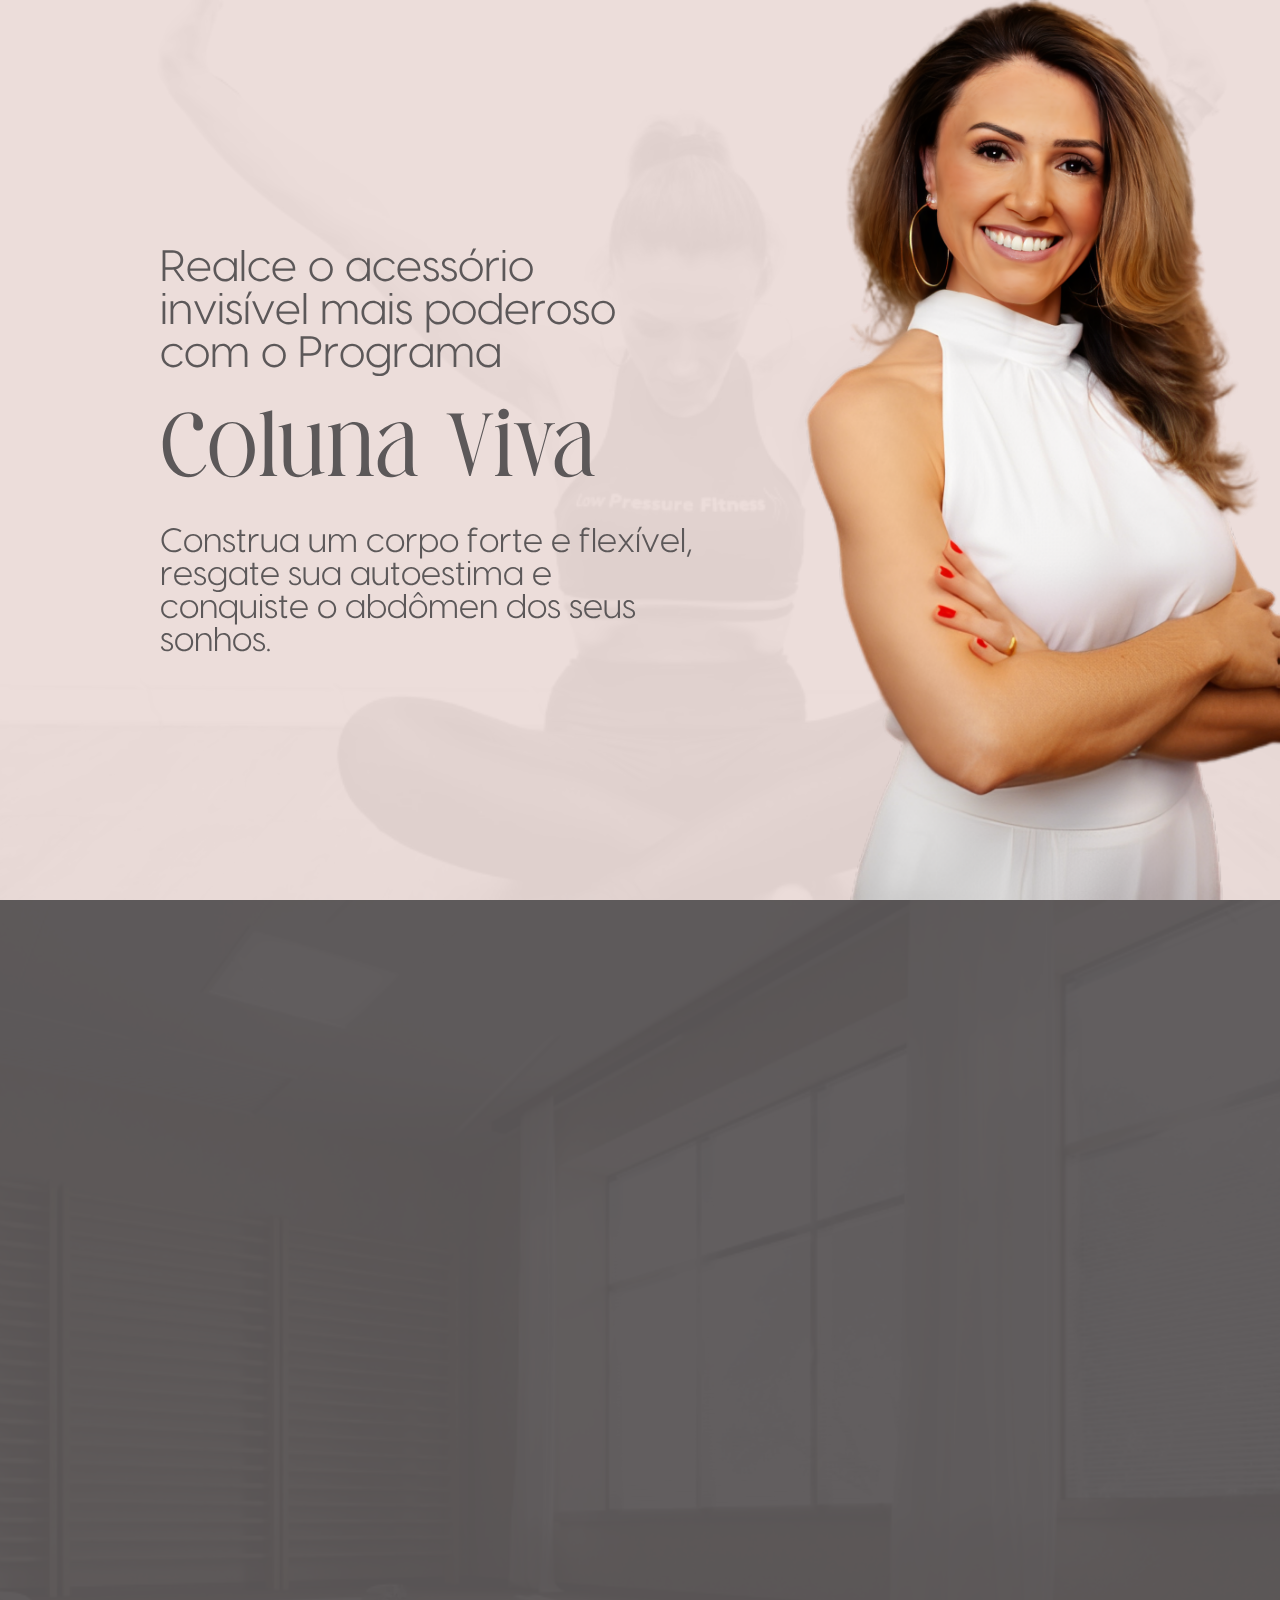
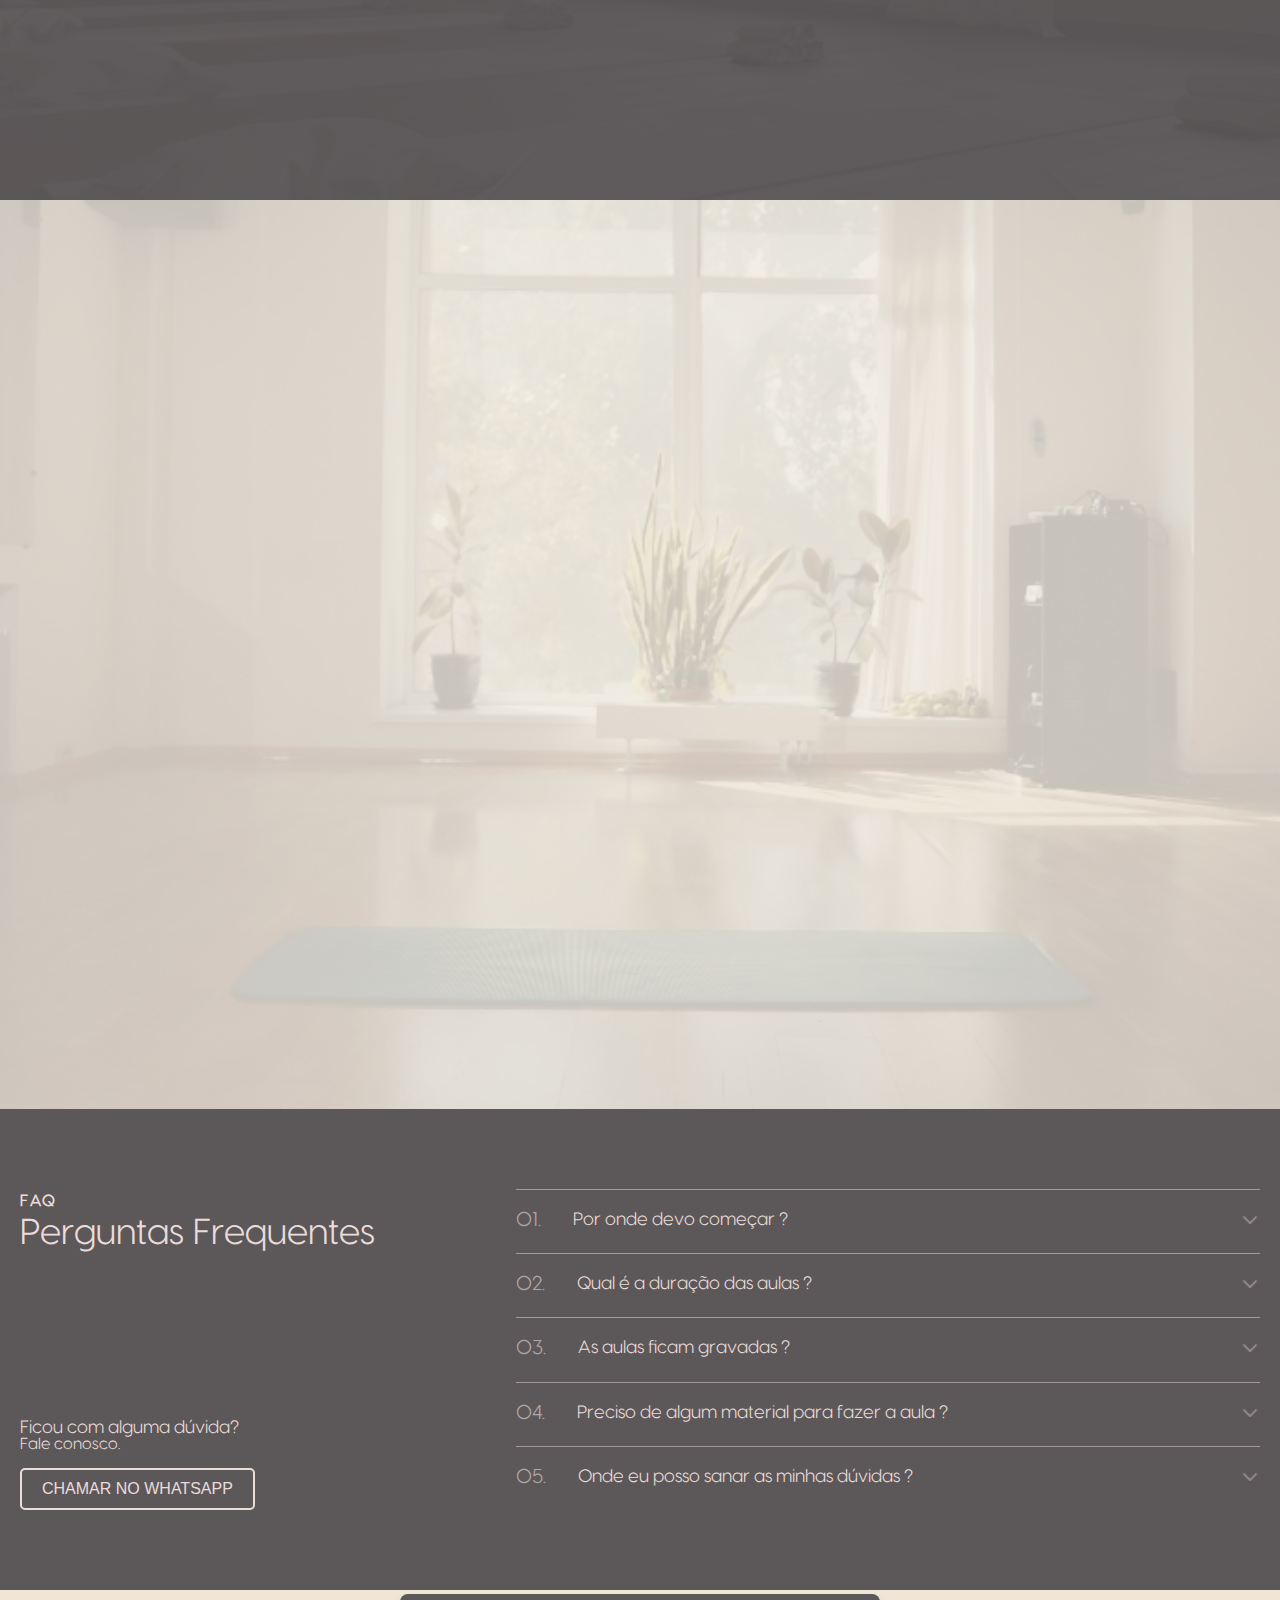
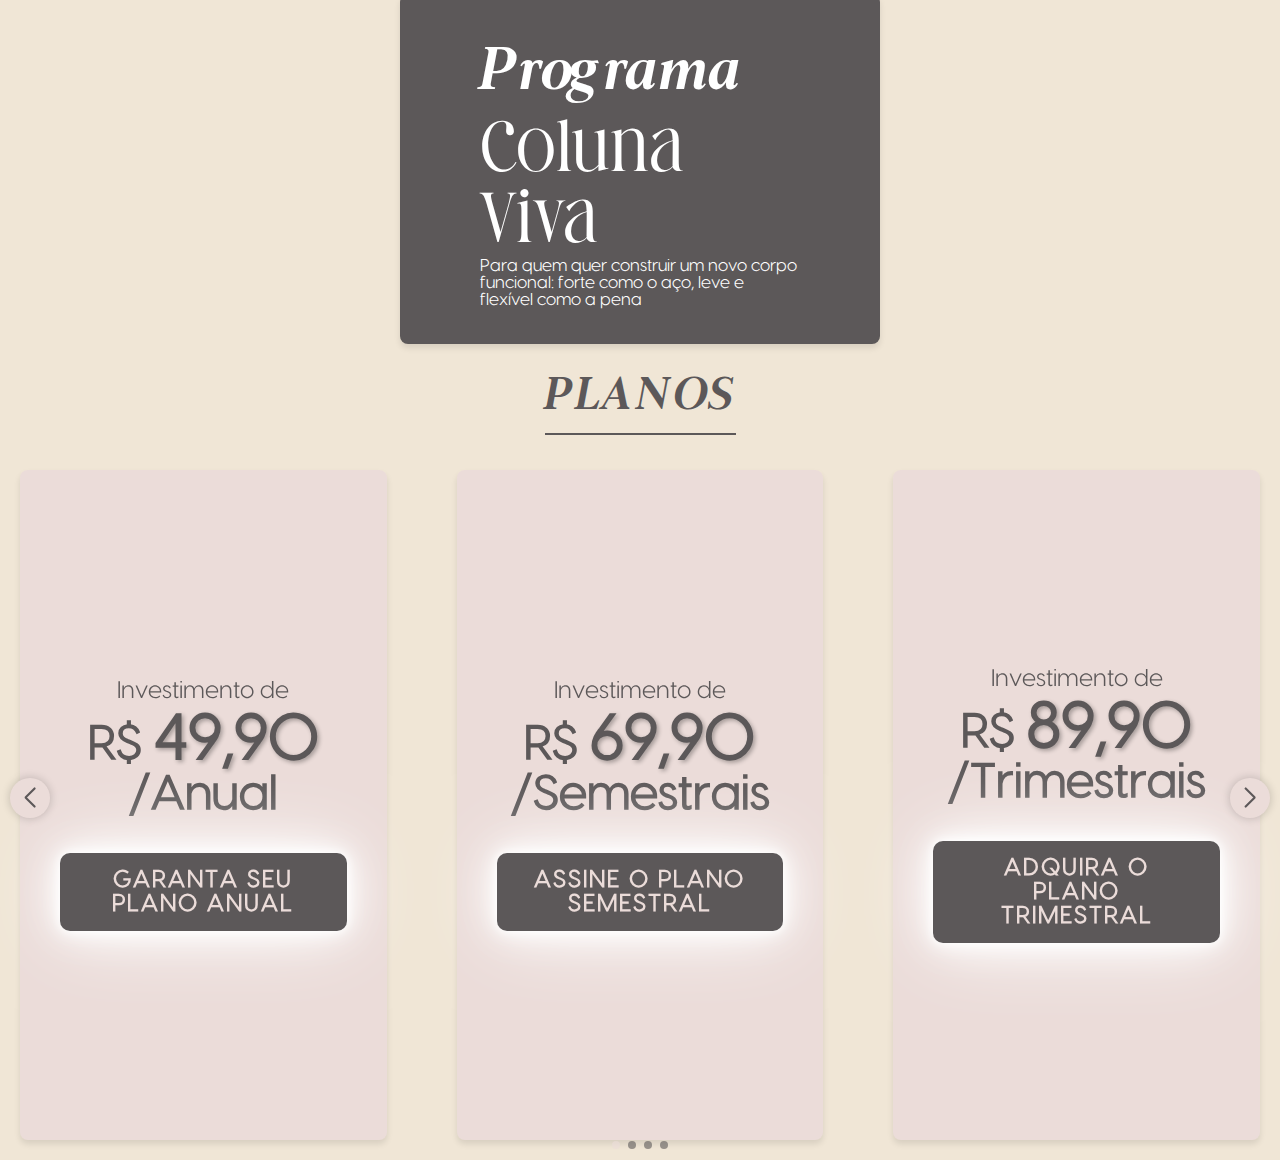
==== commit 4cff60b0: "Later version actualizity" ====
--- a/index.html
+++ b/index.html
@@ -11,15 +11,35 @@
     />
     <meta
       name="description"
-      content="Fisioterapeuta Ale Sanguitão - Especialista em Reeducação Postural Global (RPG)"
+      content="Fisioterapeuta Ale Sanguitão - Especialista em Reeducação Postural Global (RPG)."
     />
     <meta name="keywords" content="Fisioterapeuta, Ale Sanguitão" />
     <meta name="author" content="Ale Sanguitão" />
 
-    <!-- <link rel="apple-touch-icon" sizes="180x180" href="favicon/apple-touch-icon.png">
-    <link rel="icon" type="image/png" sizes="32x32" href="favicon/favicon-32x32.png">
-    <link rel="icon" type="image/png" sizes="16x16" href="favicon/favicon-16x16.png">
-    <link rel="manifest" href="favicon/site.webmanifest"> -->
+    <link rel="shortcut icon" href="favicon/favicon.ico" type="image/x-icon" />
+    <link
+      rel="apple-touch-icon"
+      sizes="180x180"
+      href="favicon/apple-touch-icon.png"
+    />
+    <link
+      rel="icon"
+      type="image/png"
+      sizes="32x32"
+      href="favicon/favicon-32x32.png"
+    />
+    <link
+      rel="icon"
+      type="image/png"
+      sizes="16x16"
+      href="favicon/favicon-16x16.png"
+    />
+    <link rel="manifest" href="favicon/site.webmanifest" />
+
+    <link
+      rel="stylesheet"
+      href="https://cdn.jsdelivr.net/npm/swiper@11/swiper-bundle.min.css"
+    />
 
     <link rel="stylesheet" href="./css/style.css" />
     <link rel="stylesheet" href="./css/responsive.css" />
@@ -71,7 +91,11 @@
                 media="(max-width: 769px)"
                 srcset="./assets/imagens/Ale-Sanguao.png.jpg"
               />
-              <img src="./assets/imagens/Ale-Sanguao.png" alt="Imagem" />
+              <img
+                src="./assets/imagens/Ale-Sanguao.png"
+                alt="Imagem"
+                loading="lazy"
+              />
             </picture>
           </div>
         </div>
@@ -97,6 +121,7 @@
                 class="imagem"
                 src="./assets/imagens/icone1.png"
                 alt="Ícone"
+                loading="lazy"
               />
               <p>
                 ASSINATURA <strong>EXCLUSIVA</strong> DE AULAS DETALHADAS PARA
@@ -113,6 +138,7 @@
                 class="imagem2"
                 src="./assets/imagens/icone2.png"
                 alt="Ícone"
+                loading="lazy"
               />
               <p>
                 TER UMA IMAGEM DE <strong>ELEGÂNCIA,</strong> E AUMENTAR A SUA
@@ -130,14 +156,13 @@
                 class="imagem3"
                 src="./assets/imagens/icone3.png"
                 alt="Ícone"
+                loading="lazy"
               />
               <p class="paragrafh3">
-                NOTARÁ DIMINUIÇÃO DE <strong>DORES</strong> NAS COSTAS,
-                <strong>MELHORA</strong> NA
-                <strong
-                  >RESPIRAÇÃO, CIRCULAÇÃO E REDUZIR ATÉ 12CM NA CIRCUNFERÊNCIA
-                  ABDOMINAL.</strong
-                >
+                ALÍVIO DE <strong>TODAS AS DORES</strong> NO SEU CORPO, MELHORA
+                DA <strong>CIRCULAÇÃO</strong>, E <strong>RESPIRAÇÃO</strong>,
+                <strong>AFINA A CINTURA</strong> E
+                <strong>REDUZ A BARRIGA SALTADA.</strong>
               </p>
             </div>
             <div
@@ -150,6 +175,7 @@
                 class="imagem4"
                 src="./assets/imagens/icone4.png"
                 alt="Ícone"
+                loading="lazy"
               />
               <p>
                 TERÁ TRANSFORMAÇÃO FÍSICA <strong>NOTÁVEL</strong>, FOCADA NA
@@ -173,11 +199,13 @@
               class="services-imagem-2"
               src="./assets/imagens/planta.png"
               alt="Ale Sanguão"
+              loading="lazy"
             />
             <img
               class="services-imagem1"
               src="./assets/imagens/Ale-Postura.png"
               alt="Ale Sanguão"
+              loading="lazy"
             />
           </div>
           <div class="services-info">
@@ -247,6 +275,7 @@
                     <img
                       src="./assets/imagens/seta-para-baixo.png"
                       alt="Seta"
+                      loading="lazy"
                     />
                   </div>
                 </div>
@@ -264,6 +293,7 @@
                     <img
                       src="./assets/imagens/seta-para-baixo.png"
                       alt="Seta"
+                      loading="lazy"
                     />
                   </div>
                 </div>
@@ -281,6 +311,7 @@
                     <img
                       src="./assets/imagens/seta-para-baixo.png"
                       alt="Seta"
+                      loading="lazy"
                     />
                   </div>
                 </div>
@@ -302,6 +333,7 @@
                     <img
                       src="./assets/imagens/seta-para-baixo.png"
                       alt="Seta"
+                      loading="lazy"
                     />
                   </div>
                 </div>
@@ -323,6 +355,7 @@
                     <img
                       src="./assets/imagens/seta-para-baixo.png"
                       alt="Seta"
+                      loading="lazy"
                     />
                   </div>
                 </div>
@@ -348,24 +381,89 @@
           </div>
         </div>
 
-        <div class="inscripton-oferta">
-          <div class="oferta-conteudo">
-            <span class="oferta-investimento-titulo">Investimento de</span>
-            <p class="oferta-preco-antigo">R$ <span>79,90</span> /mensais</p>
-            <p class="oferta-desconto-texto">Por</p>
-            <p class="oferta-preco-novo">R$ <span>49,90</span> /mensais</p>
-            <a href="#" target="_blank">
-              <button>APROVEITAR OPORTUNIDADE</button>
-            </a>
-          </div>
+        <div>
+          <h1>PLANOS</h1>
+        </div>
+      </section>
+
+      <section class="section-inscripton-ofertas">
+        <div class="swiper">
+          <div class="swiper-wrapper">
+            <div class="swiper-slide">
+              <div class="inscripton-oferta">
+                <div class="oferta-conteudo">
+                  <span class="oferta-investimento-titulo"
+                    >Investimento de</span
+                  >
+                  <p class="oferta-preco-novo">R$ <span>49,90</span> /Anual</p>
+                  <a href="#" target="_blank">
+                    <button>Garanta seu Plano Anual</button>
+                  </a>
+                </div>
+              </div>
+            </div>
+
+            <div class="swiper-slide">
+              <div class="inscripton-oferta">
+                <div class="oferta-conteudo">
+                  <span class="oferta-investimento-titulo"
+                    >Investimento de</span
+                  >
+                  <p class="oferta-preco-novo">
+                    R$ <span>69,90</span> /Semestrais
+                  </p>
+                  <a href="#" target="_blank">
+                    <button>Assine o Plano Semestral</button>
+                  </a>
+                </div>
+              </div>
+            </div>
+
+            <div class="swiper-slide">
+              <div class="inscripton-oferta">
+                <div class="oferta-conteudo">
+                  <span class="oferta-investimento-titulo"
+                    >Investimento de</span
+                  >
+                  <p class="oferta-preco-novo">
+                    R$ <span>89,90</span> /Trimestrais
+                  </p>
+                  <a href="#" target="_blank">
+                    <button>Adquira o Plano Trimestral</button>
+                  </a>
+                </div>
+              </div>
+            </div>
+
+            <div class="swiper-slide">
+              <div class="inscripton-oferta">
+                <div class="oferta-conteudo">
+                  <span class="oferta-investimento-titulo"
+                    >Investimento de</span
+                  >
+                  <p class="oferta-preco-novo">
+                    R$ <span>99,90</span> /mensais
+                  </p>
+                  <a href="#" target="_blank">
+                    <button>Inicie com o Plano Mensal</button>
+                  </a>
+                </div>
+              </div>
+            </div>
+          </div>
+
+          <div class="swiper-pagination"></div>
+          <div class="swiper-button-prev"></div>
+          <div class="swiper-button-next"></div>
         </div>
       </section>
 
       <div class="timer-bar" id="timer-bar">
-        <h2>Aproveite antes que acabe: <span id="timer"></span></h2>
+        <h2>APROVEITE ESSA OPORTUNIDADE: <span id="timer"></span></h2>
       </div>
     </main>
 
+    <script src="https://cdn.jsdelivr.net/npm/swiper@11/swiper-bundle.min.js"></script>
     <script src="https://unpkg.com/aos@2.3.1/dist/aos.js"></script>
     <script src="./js/main.js"></script>
   </body>
--- a/css/style.css
+++ b/css/style.css
@@ -453,12 +453,13 @@
 
 .section-inscripton {
   position: relative;
-  height: 80vh;
-  width: 100%;
-  display: flex;
-  justify-content: center;
-  align-items: center;
-  padding: 100px 200px 100px 200px;
+  height: 50vh;
+  width: 100%;
+  display: flex;
+  flex-direction: column;
+  justify-content: center;
+  align-items: center;
+  padding: 50px 400px;
   background: #f0e6d6;
   z-index: 1;
 }
@@ -474,6 +475,7 @@
   background-position: center;
   background-repeat: no-repeat;
   background-size: cover;
+  background-attachment: fixed;
   opacity: 0.05;
   z-index: -1;
 }
@@ -508,6 +510,46 @@
 
 .inscripton-info .inscripton-info-header .inscripton-info-header-paragrafh {
   font-size: 17px;
+}
+
+.section-inscripton h1 {
+  font-family: "Frontis Bold Italic", sans-serif;
+  font-size: 3rem;
+  font-weight: bold;
+  color: #5c5859;
+  margin-top: 20px;
+  letter-spacing: 2px;
+  text-transform: uppercase;
+  text-align: center;
+  border-bottom: 2px solid #5c5859;
+  display: inline-block;
+  padding-bottom: 5px;
+}
+
+.section-inscripton-ofertas {
+  position: relative;
+  width: 100%;
+  display: flex;
+  justify-content: center;
+  align-items: center;
+  background: #f0e6d6;
+  z-index: 1;
+}
+
+.section-inscripton-ofertas::before {
+  content: "";
+  position: absolute;
+  top: 0;
+  left: 0;
+  right: 0;
+  bottom: 0;
+  background-image: url(../assets/imagens/background-inscription.jpg);
+  background-position: center;
+  background-repeat: no-repeat;
+  background-size: cover;
+  background-attachment: fixed;
+  opacity: 0.05;
+  z-index: -1;
 }
 
 .inscripton-oferta {
@@ -575,6 +617,7 @@
   box-shadow: 0 0 10px #ffffff, 0 0 20px #ffffff, 0 0 40px #ffffff,
     0 0 80px #ffffff;
   transition: all 0.3s ease-in-out;
+  text-transform: uppercase;
 }
 
 .inscripton-oferta button:hover {
@@ -619,3 +662,56 @@
   font-weight: bold;
   font-size: 24px;
 }
+
+.swiper {
+  height: 100%;
+  width: 100%;
+  max-width: 1400px;
+  display: flex;
+  align-items: center;
+  justify-content: center;
+  flex-direction: row;
+  height: 80vh;
+}
+
+.swiper-slide {
+  height: 100%;
+  width: 100%;
+  padding: 30px 20px 20px;
+}
+
+.swiper-button-next,
+.swiper-button-prev {
+  color: #5c5859;
+  background-color: #ebdcd9;
+  border-radius: 50%;
+  width: 40px;
+  height: 40px;
+  display: flex;
+  align-items: center;
+  justify-content: center;
+  box-shadow: 0 0 10px rgba(0, 0, 0, 0.2);
+  transition: all 0.3s ease;
+}
+
+.swiper-button-next:hover,
+.swiper-button-prev:hover {
+  background-color: #5c5859;
+  color: #ebdcd9;
+  transform: scale(1.1);
+}
+
+.swiper-button-next::after,
+.swiper-button-prev::after {
+  font-size: 20px;
+  font-weight: bold;
+}
+
+.swiper-pagination-bullet {
+  background-color: #5c5859;
+  opacity: 0.6;
+}
+
+.swiper-pagination-bullet-active {
+  background-color: #ebdcd9;
+}
--- a/css/responsive.css
+++ b/css/responsive.css
@@ -256,7 +256,7 @@
     padding: 0;
   }
 
-  .about-info .about-info-borda-curva:nth-child(4) {
+  .about-info .about-info-borda-curva:nth-child(4) {  
     width: 180px;
     height: 170px;
     padding: 0;
@@ -265,6 +265,7 @@
   .about-info .about-info-borda-curva p {
     font-size: 14px;
     margin: 0;
+    padding: 3px;
   }
 
   .about-info .about-info-borda-curva .paragrafh3 {
